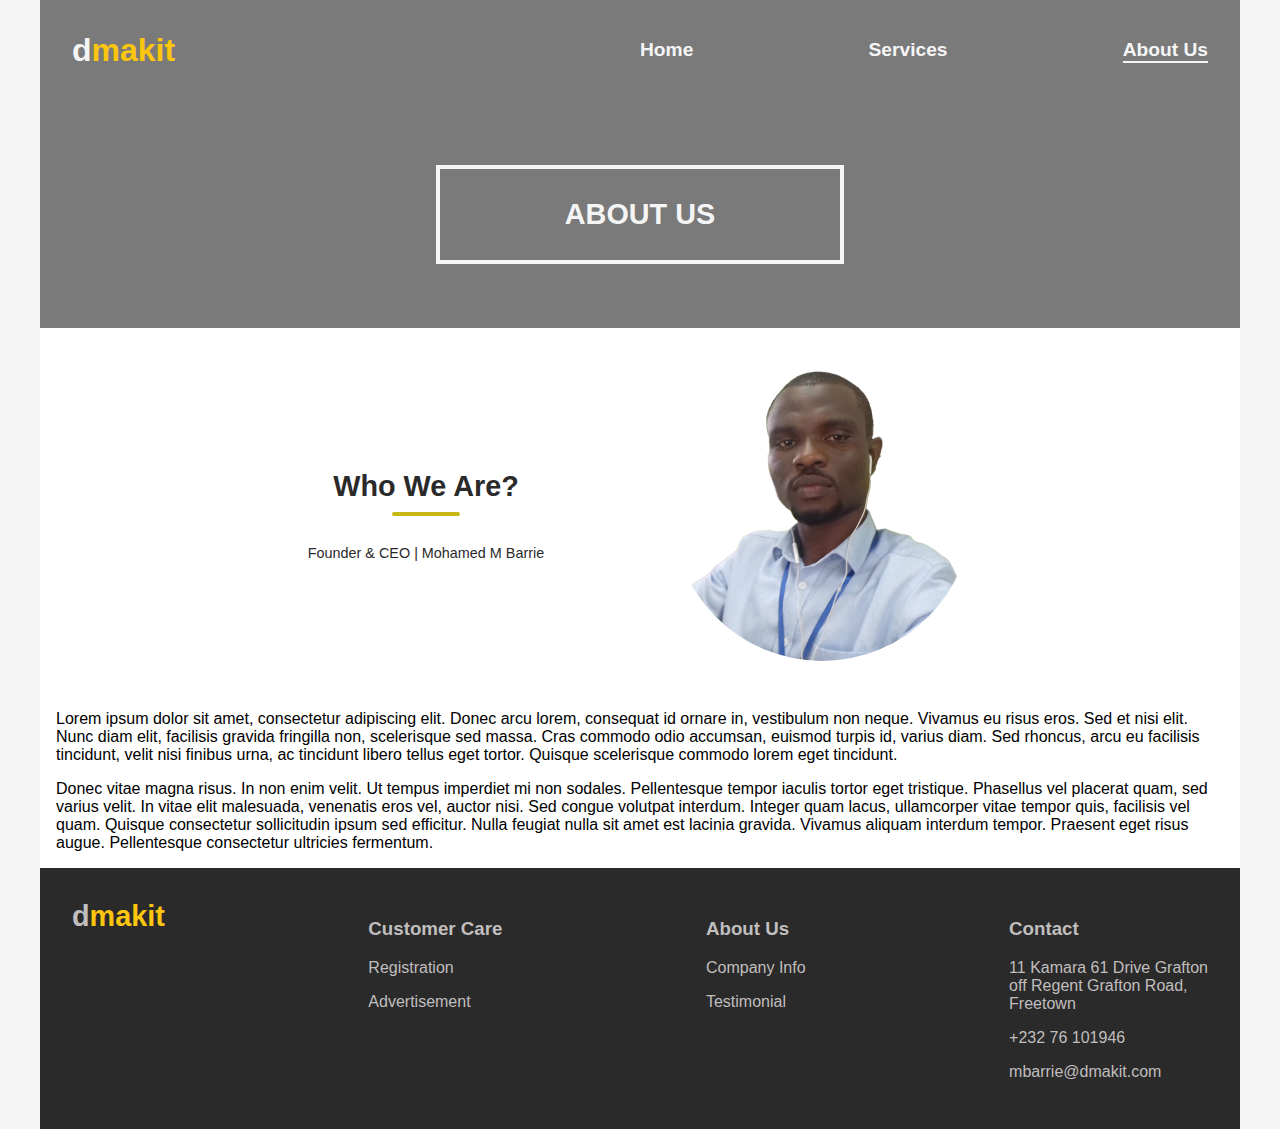
==== about.html @ 3cc2428d "update" ====
<!DOCTYPE html>
<html lang="en">
<head>
    <meta charset="UTF-8">
    <meta name="viewport" content="width=device-width, initial-scale=1.0">
    <title>Document</title>
    <link rel="stylesheet" href="dmakit.css">
</head>
<header>
    <div class="small-container">
        <div class="nav-container service-nav-container about-bg-img">
            <div class="service-bg-color">
                <div class="nav-bar mobile-nav-bar">
                    <a href=""><div class="logo">d<span class="makit">makit</span></div></a>
                    <div class="menu">
                        <ul>
                            <a href="./index.html" target=""><li>Home</li></a>
                            <a href="./services.html"><li>Services</li></a>
                            <a href="./about.html"><li class="active-nav">About Us</li></a>
                        </ul>
                    </div>
                </div>
                <div class="service-hero-sec">
                    <h2 class="service-hero-title">about us</h2>
                </div>
            </div>
        </div>
    </div>
</header>
<body>
    <div class="small-container">
        <div class="content-bg">
            <div class="service-text-wrapper founder-ceo-wrapper">
                <div class="profession founder-text-wrapper">
                    <h2 class="pro-title pro-title-who">Who We Are?</h2>
                    <p class="pro-underline service-pro-underline"></p>
                    <p class="founder-ceo-text">Founder & CEO | Mohamed M Barrie</p>
                </div>
                <div class="founder-img"><img src="./Images/Advertisement/barrie.png" alt=""></div>
            </div>
            <div class="about-paragraph-wrapper">
                <p>Lorem ipsum dolor sit amet, consectetur adipiscing elit. Donec arcu lorem, consequat id ornare in, vestibulum non neque. 
                    Vivamus eu risus eros. Sed et nisi elit. Nunc diam elit, facilisis gravida fringilla non, scelerisque sed massa. Cras commodo 
                    odio accumsan, euismod turpis id, varius diam. Sed rhoncus, arcu eu facilisis tincidunt, velit nisi finibus urna, ac tincidunt 
                    libero tellus eget tortor. Quisque scelerisque commodo lorem eget tincidunt.</p>
    
                <p>Donec vitae magna risus. In non enim velit. Ut tempus imperdiet mi non sodales. Pellentesque tempor iaculis tortor eget tristique. 
                    Phasellus vel placerat quam, sed varius velit. In vitae elit malesuada, venenatis eros vel, auctor nisi. Sed congue volutpat 
                    interdum. Integer quam lacus, ullamcorper vitae tempor quis, facilisis vel quam. Quisque consectetur sollicitudin ipsum sed efficitur. 
                    Nulla feugiat nulla sit amet est lacinia gravida. Vivamus aliquam interdum tempor. Praesent eget risus augue. Pellentesque consectetur 
                    ultricies fermentum.</p>
            </div>
            <div class="footer-wrapper">
                <div class="footer-logo">
                    <div class="logo modify-logo">d<span class="makit">makit</span></div>
                </div>
                <div class="footer-customer">
                    <h3>Customer Care</h3>
                    <p>Registration</p>
                    <p>Advertisement</p>
                </div>
                <div class="footer-about">
                    <h3>About Us</h3>
                    <p>Company Info</p>
                    <p>Testimonial</p>
                </div>
                <div class="footer-contact">
                    <h3>Contact</h3>
                    <p>11 Kamara 61 Drive Grafton 
                         <br> off Regent Grafton Road, <br> Freetown</p>
                    <p>+232 76 101946</p>
                    <p>mbarrie@dmakit.com</p>
                </div>
            </div>
        </div>  
    </div>
</body>
<footer>

</footer>
</html>
---- dmakit.css ----
body {
    font-family: sans-serif;
    margin: 0;
    padding: 0;
    background-color: #F5F5F5;
}

.small-container {
    max-width: 1200px;
    margin: 0 auto;
}

.content-bg {
    background: #FFFFFF;
}

.nav-container, .service-bg-img, .about-bg-img {
    background-image: url(./Images/hero_bg_image/pexels-min-an-1087727.jpg);
    height: auto;
    background-size: cover;
    background-repeat: no-repeat;
    background-position: center;
    text-align: center;
}

.bg-color {
    color: #F5F5F5;
    display: flex;
    flex-direction: column;
    justify-content: space-between;
    background: rgb(0,0,0,0.5);
}

.logo {
    font-size: 2rem;
    font-weight: bold;
    padding-top: 1em;
}

.makit {
    color: #FCC60E;
}

.menu ul {
    font-weight: bold;
    list-style-type: none;
    display: flex;
    justify-content: space-between;
    font-size: 1.2rem;
    padding: 0;
    margin: 0 1em; 
    margin-top: 1em;
}

.active-nav {
    border-bottom: 2px solid;
}

.hero-header {
    font-size: 2.4rem;
    line-height: 1.3em;
}

.dots {
    color: greenyellow;
}

.hero-paragraph {
    font-size: 1rem;
}

.hero-btn {
    color: #2A2A2A;
    font-weight: bolder;
    border: 1px solid #FCC60E;
    text-align: center;
    margin: 2em auto;
    padding: 1em 3em;
    text-transform: uppercase;
    background: #FCC60E;
    margin-bottom: 3em;
}

.profession {
    color: #2A2A2A;
    padding-top: 2.5em;
    margin-bottom: 2.5em;
}

.pro-title {
    font-size: 1.7rem;
    text-align: center;
    font-weight: bold;
    margin-bottom: .3em;
}

.pro-underline {
    margin: 0 auto;
    border: 2px solid #2A2A2A; 
    border-radius: 5em;
    max-width: 4em;
}

.pro-wrapper {
    display: flex;
    flex-direction: row;
    flex-wrap: wrap;
    justify-content: space-between;
    gap: 2em;
    margin-bottom: 2em;
}

.pro-content {
    color: #2A2A2A;
    display: flex;
    flex-direction: column;
    width: 260px;
    background: #F5F5F5;
    padding-bottom: 1em;
    border-radius: 5px;
    margin: 0 auto;
}

.pro-content-title {
    font-size: 1.2rem;
    text-align: center;
    font-weight: 600;
    margin: 1.5em 0;
}

.pro-content img {
    width: 60px;
    margin: 0 auto;
    margin-bottom: .5em;
}

.pro-description {
    color: #2B2B2B;
    text-align: center;
    padding: 0 .3em;
    line-height: 1.3em;
    margin-bottom: 1.5em;
}

.service-cat {
    padding-top: 1em;
}

.service-cat-wrapper {
    padding: 0 2em;
    display: flex;
    justify-content: center;
    text-align: center;
    flex-wrap: wrap;
    padding-bottom: 3.5em;
    gap: 3em;
}

.catalog-title {
    font-size: 1rem;
    color: #2A4F48;
}

.catalog-img {
    width: 130px;
}

.catalog-img img {
    height: 115px;
    width: inherit;
    border: 1px solid #20C1B8;
    border-radius: 100px;
    object-fit: cover;
    object-position: center;
}

.catalog-border-color img {
    border: 1px solid #C7B816;
}

.service-cta-wrapper {
    display: flex;
    justify-content: space-between;
    flex-direction: column;
    background: #E7F8F7;
    padding: 0 1em;
    margin-bottom: 4em;
}

.service-cta-text {
    align-self: center;
    width: 100%;
    color: #2A4F48;
}

.service-cta-title {
    font-size: 1.5rem;
}

.service-cta-title, .service-cta-paragraph {
    line-height: 1.5em;
}

.service-cta-paragraph {
    margin: 2em 0;
}

.service-cta-btn {
    color: #F5F5F5;
    width: 200px;
    text-transform: uppercase;
    font-weight: bold;
    background: #03989E;
    text-align: center;
    padding: 1em 0;
    margin: 2em 0;
}

.service-cta-img img {
    width: 100%;
    padding: .5em 0;
}

.footer-wrapper {
    color: #c0bebe;
    display: flex;
    justify-content: space-between;
    flex-wrap: wrap;
    flex-direction: column;
    gap: 2em;
    background: #2A2A2A;
    padding: 2em;
}

.modify-logo {
    font-size: 1.8rem;
    justify-content: center;
}

a {
    color: inherit;
    text-decoration: none;
}

.service-nav-container {
    color: #F5F5F5;
}

.service-text-wrapper {
    margin-bottom: 5em;
}

.service-bg-img {
    background-image: url(./Images/service_header_img/carlos-muza-hpjSkU2UYSU-unsplash.jpg);
}

.service-bg-color {
    background: rgb(0, 0, 0,0.5);
}

.mobile-nav-bar {
    padding-bottom: 2em;
}

.service-hero-sec {
    padding: 4em 0;
    display: none;
}

.service-hero-title {
    max-width: 90%;
    font-size: 1.8rem;
    text-transform: uppercase;
    color: #F5F5F5;
    border: 4px solid #F5F5F5;
    padding: 1em 0;
    text-align: center;
    margin: 0 auto;
}

.service-pro-underline {
    border: 2px solid #C7B816;
}

.service-title-paragraph {
    width: 95%;
    text-align: center;
    margin: 0 auto; 
    line-height: 1.5em;
}

.service-items-container {
    display: flex;
    justify-content: center;
    flex-wrap: wrap;
    gap: 3em;
    margin-bottom: 4em;
}

.service-item {
    display: flex;
    justify-content: center;
    align-items: center;
    flex-direction: column;
    width: 300px;
    border: 1px solid #2A4F48;
}

.service-item-title {
    font-size: .8rem;
    color: #F5F5F5;
    text-align: center;
    width: inherit;
    background: #2A4F48;
}

.service-item img {
    width: 25%;
    padding: 1.8em 0;
    justify-self: center;
}

.service-item-text {
    text-align: center;
    padding: 0 1em;
    padding-bottom: 1em;
    line-height: 1.2em;
}

.service-item-google {
    border: 1px solid #761D85;
}

.google-color {
    background: #761D85;
}

.service-item-media {
    border: 1px solid #FCC60E;
}

.media-color {
    color: #2A2A2A;
    background: #FCC60E;
}

.service-item-product {
    border: 1px solid #20C1B8;
}

.product-color {
    color: #2A2A2A;
    background: #20C1B8;
}

.service-item-web {
    border: 1px solid #093A99;
}

.web-color {
    background: #093A99;
}

.market-slogan {
    border: 2px solid #F5F5F5;
    margin: 1em;
}

.title-slogan {
    font-size: 2rem;
    color: #2A4F48;
    text-align: center;
}

.slogan-quote {
    font-size: 2em;
    color: #20C1B8;
}

.service-items-btn {
    font-size: .7rem;
    color: #F5F5F5;
    text-align: center;
    text-transform: uppercase;
    border: 1px solid #00A082;
    background: #00A082;
    width: 70%;
    margin: 0 auto;
    padding: 1em 0;
    margin-top: 4em;
    margin-bottom: 12em;
}

.wave-svg {
    position: relative;
}

.wave-svg img {
  position: absolute;
  bottom: 0;
}

.about-bg-img {
    background: url(./Images/about_header_img/annie-spratt-OTy0mkqc2Yk-unsplash.jpg);
    height: auto;
    background-size: cover;
    background-repeat: no-repeat;
    background-position: center;
    text-align: center;
}

.founder-ceo-wrapper {
    display: flex;
    justify-content: center;
    flex-wrap: wrap;
    margin-bottom: 3em;
}

.founder-text-wrapper {
    align-self: center;
}

.pro-title-who {
    font-size: 1.8rem;
}

.founder-ceo-text {
    font-size: .9rem;
    text-align: center;
    margin-top: 2em;
}

.founder-img {
    width: 300px;
    display: flex;
    justify-content: center;
}

.founder-img img {
    width: 100%;
    border: 1px solid #FFFFFF;
    border-radius: 100%;
}

.about-paragraph-wrapper {
    padding: 0 1em;
}

@media (min-width: 820px) {

    .nav-bar {
        display: flex;
        flex-direction: row;
        justify-content: space-between;
        align-items: center;
        padding: 2em;
    }

    .logo {
        padding-top: 0;
    }

    .menu {
        width: 50%;
    }

    .menu ul {
        display: flex;
        margin: 0;
    }

    .hero-header {
        font-size: 3rem;
    }

    .hero-paragraph {
        font-size: 1.2rem;
    }

    .hero-btn {
        margin-bottom: 5em;
    }

    .service-cat-wrapper {
        justify-content: space-between;
        padding-bottom: 5em;
    }

    .service-cta-wrapper {
        flex-direction: row;
    }

    .service-cta-text {
        padding-left: 1em;
    }

    .service-cta-paragraph {
        width: 430px;
        margin-bottom: 4em;
    }

    .footer-wrapper {
        flex-direction: row;
    }

    .service-nav-container {
        padding-bottom: 0;
    }

    .service-hero-sec {
        display: block;
    }
    
    .service-hero-title {
        max-width: 400px;
        margin: 0 auto;
    }

    .service-title-paragraph {
        width: 600px;
    }

    .service-items-container {
        gap: 7em;
        margin-bottom: 5em;
    }

    .service-items-btn {
        width: 250px;
        margin-bottom: 22em;
    }
    
    .founder-ceo-wrapper {
        padding-top: 2em;
        gap: 8em;
    }
 
}
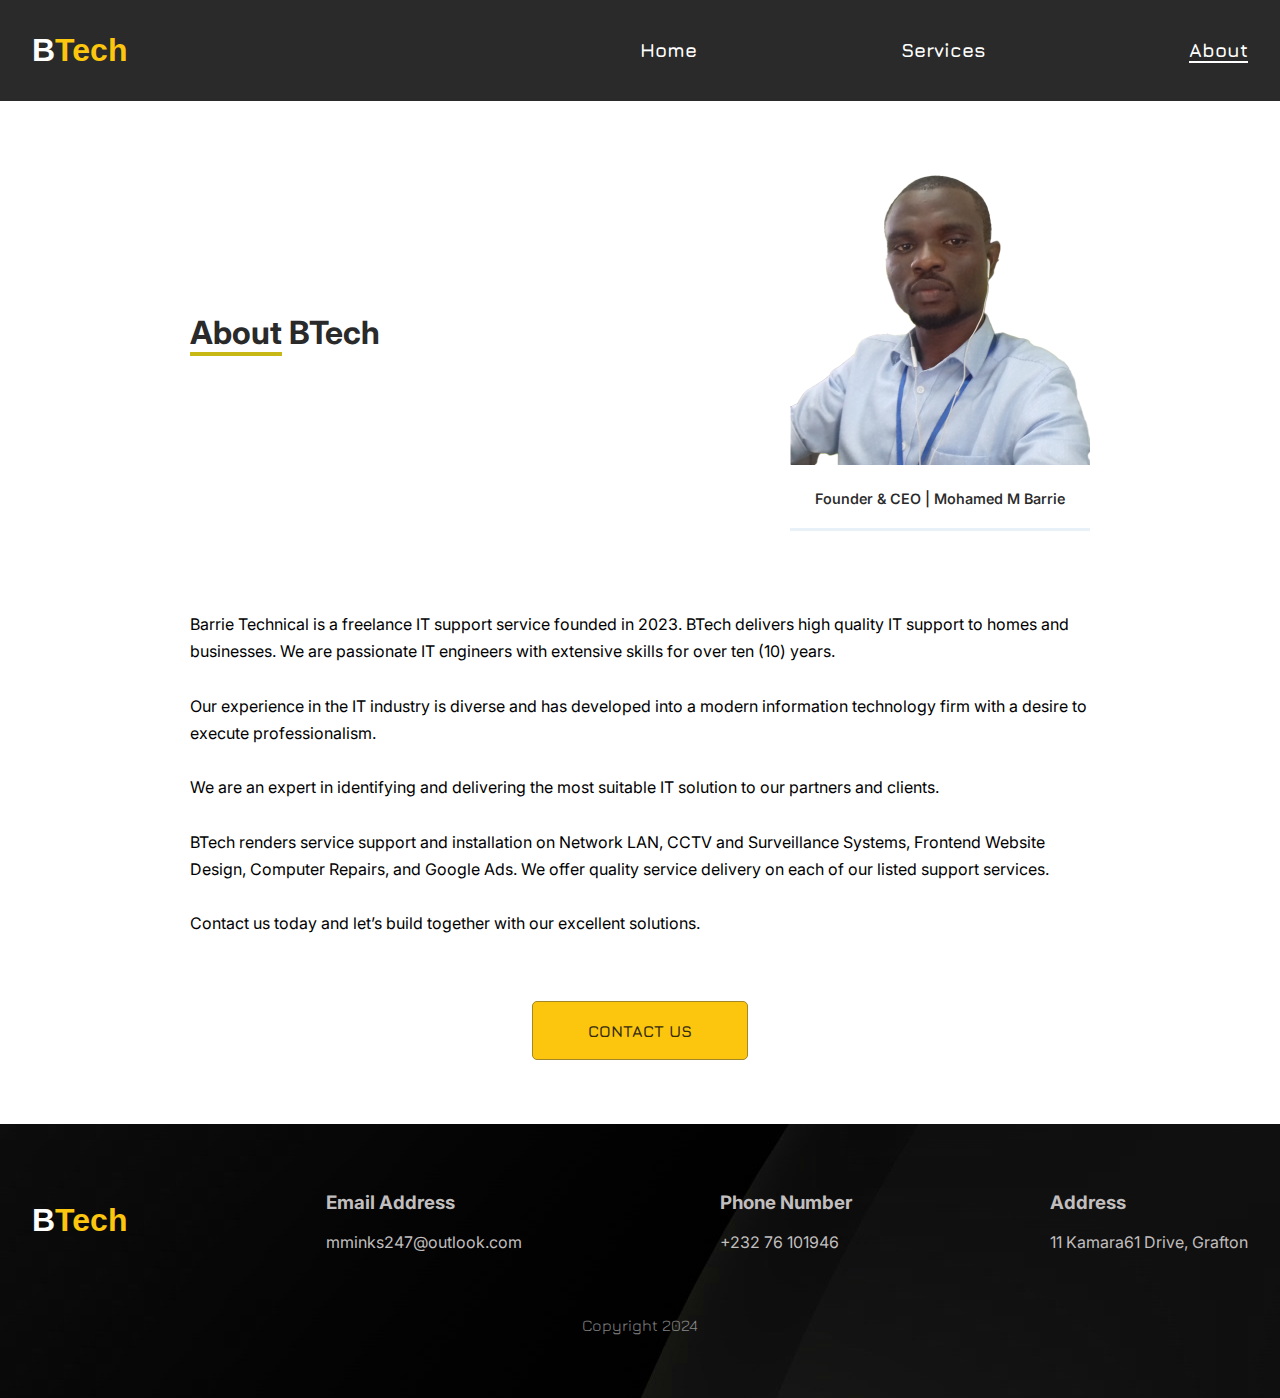
==== commit cf12c331: "update" ====
--- a/about.html
+++ b/about.html
@@ -1,81 +1,80 @@
 <!DOCTYPE html>
 <html lang="en">
-<head>
-    <meta charset="UTF-8">
-    <meta name="viewport" content="width=device-width, initial-scale=1.0">
-    <title>Document</title>
-    <link rel="stylesheet" href="dmakit.css">
-</head>
-<header>
-    <div class="small-container">
-        <div class="nav-container service-nav-container about-bg-img">
+    <head>
+        <meta charset="UTF-8">
+        <meta name="viewport" content="width=device-width, initial-scale=1.0">
+        <link rel="icon" type="image/jpg" href="./Images/service_icons_png/favicon.jpg">
+        <link rel="preconnect" href="https://fonts.googleapis.com">
+        <link rel="preconnect" href="https://fonts.gstatic.com" crossorigin>
+        <link href="https://fonts.googleapis.com/css2?family=Jura:wght@300..700&display=swap" rel="stylesheet">
+        <link rel="preconnect" href="https://fonts.googleapis.com">
+        <link rel="preconnect" href="https://fonts.gstatic.com" crossorigin>
+        <link href="https://fonts.googleapis.com/css2?family=Inter:wght@100..900&family=Jura:wght@300..700&display=swap" rel="stylesheet">
+        <title>Barrie Tech Solution</title>
+        <link rel="stylesheet" href="dmakit.css">
+    </head>
+    <header>
+        <div class="small-container">
             <div class="service-bg-color">
-                <div class="nav-bar mobile-nav-bar">
-                    <a href=""><div class="logo">d<span class="makit">makit</span></div></a>
-                    <div class="menu">
-                        <ul>
-                            <a href="./index.html" target=""><li>Home</li></a>
-                            <a href="./services.html"><li>Services</li></a>
-                            <a href="./about.html"><li class="active-nav">About Us</li></a>
-                        </ul>
+                <nav class="small-wrapper">
+                    <div class="nav-bar mobile-nav-bar">
+                        <a href="./index.html"><div class="logo">B<span class="makit">Tech</span></div></a>
+                        <div class="menu">
+                            <ul>
+                                <a href="./index.html" target=""><li>Home</li></a>
+                                <a href="./services.html"><li>Services</li></a>
+                                <a href="./about.html"><li class="active-nav">About</li></a>
+                            </ul>
+                        </div>
                     </div>
-                </div>
-                <div class="service-hero-sec">
-                    <h2 class="service-hero-title">about us</h2>
-                </div>
+                </nav>
             </div>
         </div>
-    </div>
-</header>
-<body>
-    <div class="small-container">
-        <div class="content-bg">
-            <div class="service-text-wrapper founder-ceo-wrapper">
-                <div class="profession founder-text-wrapper">
-                    <h2 class="pro-title pro-title-who">Who We Are?</h2>
-                    <p class="pro-underline service-pro-underline"></p>
-                    <p class="founder-ceo-text">Founder & CEO | Mohamed M Barrie</p>
+    </header>
+    <body>
+        <div class="small-container">
+            <div class="content-bg">
+                <div class="btech-about-content">
+                    <div class="about-founder-container">
+                        <h2 class="about-btech-title"><span class="about-underline">About</span> BTech</h2>
+                        <div class="founder-img">
+                            <img src="./Images/Advertisement/barrie.png" alt="BTech">
+                            <p class="founder-title">Founder & CEO | Mohamed M Barrie</p>
+                        </div>
+                    </div>
+                <p class="about-founder-paragraph">
+                        Barrie Technical is a freelance IT support service founded in 2023. BTech delivers high quality IT support to 
+                        homes and businesses. We are passionate IT engineers with extensive skills for over ten (10) years. <br><br>
+                        Our experience in the IT industry is diverse and has developed into a modern information technology firm with
+                        a desire to execute professionalism. <br><br>
+                        We are an expert in identifying and delivering the most suitable IT solution to our partners and clients. <br><br>
+                        BTech renders service support and installation on Network LAN, CCTV and Surveillance Systems, Frontend Website Design, 
+                        Computer Repairs, and Google Ads. We offer quality service delivery on each of our listed support services. <br><br>
+                        Contact us today and let’s build together with our excellent solutions.
+                </p>
                 </div>
-                <div class="founder-img"><img src="./Images/Advertisement/barrie.png" alt=""></div>
-            </div>
-            <div class="about-paragraph-wrapper">
-                <p>Lorem ipsum dolor sit amet, consectetur adipiscing elit. Donec arcu lorem, consequat id ornare in, vestibulum non neque. 
-                    Vivamus eu risus eros. Sed et nisi elit. Nunc diam elit, facilisis gravida fringilla non, scelerisque sed massa. Cras commodo 
-                    odio accumsan, euismod turpis id, varius diam. Sed rhoncus, arcu eu facilisis tincidunt, velit nisi finibus urna, ac tincidunt 
-                    libero tellus eget tortor. Quisque scelerisque commodo lorem eget tincidunt.</p>
-    
-                <p>Donec vitae magna risus. In non enim velit. Ut tempus imperdiet mi non sodales. Pellentesque tempor iaculis tortor eget tristique. 
-                    Phasellus vel placerat quam, sed varius velit. In vitae elit malesuada, venenatis eros vel, auctor nisi. Sed congue volutpat 
-                    interdum. Integer quam lacus, ullamcorper vitae tempor quis, facilisis vel quam. Quisque consectetur sollicitudin ipsum sed efficitur. 
-                    Nulla feugiat nulla sit amet est lacinia gravida. Vivamus aliquam interdum tempor. Praesent eget risus augue. Pellentesque consectetur 
-                    ultricies fermentum.</p>
-            </div>
-            <div class="footer-wrapper">
-                <div class="footer-logo">
-                    <div class="logo modify-logo">d<span class="makit">makit</span></div>
+                <p class="about-btn">Contact Us</p>
+                <div class="footer-wrapper small-wrapper">
+                    <div class="footer-container">
+                        <div class="footer-logo">
+                            <div class="logo modify-logo">B<span class="makit">Tech</span></div>
+                        </div>
+                        <div class="footer-customer">
+                            <h3>Email Address</h3>
+                            <p>mminks247@outlook.com</p>
+                        </div>
+                        <div class="footer-about">
+                            <h3>Phone Number</h3>
+                            <p>+232 76 101946</p>
+                        </div>
+                        <div class="footer-contact">
+                            <h3>Address</h3>
+                            <p>11 Kamara61 Drive, Grafton</p>
+                        </div>
+                    </div>
+                    <p class="copy-right">Copyright 2024</p>
                 </div>
-                <div class="footer-customer">
-                    <h3>Customer Care</h3>
-                    <p>Registration</p>
-                    <p>Advertisement</p>
-                </div>
-                <div class="footer-about">
-                    <h3>About Us</h3>
-                    <p>Company Info</p>
-                    <p>Testimonial</p>
-                </div>
-                <div class="footer-contact">
-                    <h3>Contact</h3>
-                    <p>11 Kamara 61 Drive Grafton 
-                         <br> off Regent Grafton Road, <br> Freetown</p>
-                    <p>+232 76 101946</p>
-                    <p>mbarrie@dmakit.com</p>
-                </div>
-            </div>
-        </div>  
-    </div>
-</body>
-<footer>
-
-</footer>
+            </div>  
+        </div>
+    </body>
 </html>--- a/dmakit.css
+++ b/dmakit.css
@@ -1,40 +1,42 @@
 body {
-    font-family: sans-serif;
+    font-family: "Inter", sans-serif;
     margin: 0;
     padding: 0;
-    background-color: #F5F5F5;
+    background-color: #f5f5f5;
 }
 
 .small-container {
-    max-width: 1200px;
+    max-width: 1366px;
     margin: 0 auto;
 }
 
-.content-bg {
-    background: #FFFFFF;
-}
-
-.nav-container, .service-bg-img, .about-bg-img {
-    background-image: url(./Images/hero_bg_image/pexels-min-an-1087727.jpg);
+.small-wrapper {
+    padding: 0 .5em 1em;
+}
+
+.big-container {
+    background-image: url(./Images/hero_bg_image/cctv_bg.jpg);
     height: auto;
     background-size: cover;
     background-repeat: no-repeat;
     background-position: center;
-    text-align: center;
-}
-
-.bg-color {
-    color: #F5F5F5;
-    display: flex;
-    flex-direction: column;
-    justify-content: space-between;
+}
+
+.bg-tint-color {
     background: rgb(0,0,0,0.5);
 }
 
+.nav-bar {
+    padding-top: 1em;
+    align-self: center;
+}
+
 .logo {
+    font-family: sans-serif;
+    color: #FFFFFF;
     font-size: 2rem;
     font-weight: bold;
-    padding-top: 1em;
+    text-align: center; 
 }
 
 .makit {
@@ -42,6 +44,8 @@
 }
 
 .menu ul {
+    font-family: "Jura", sans-serif;
+    color: #FFFFFF;
     font-weight: bold;
     list-style-type: none;
     display: flex;
@@ -56,13 +60,21 @@
     border-bottom: 2px solid;
 }
 
+.hero-text {
+    color: #F5F5F5;
+    font-optical-sizing: auto;
+    font-family: "Jura", sans-serif;
+    font-weight: 300;
+    font-style: normal;
+    display: flex;
+    flex-direction: column;
+    align-items: center;
+}
+
 .hero-header {
     font-size: 2.4rem;
     line-height: 1.3em;
-}
-
-.dots {
-    color: greenyellow;
+    max-width: 850px;
 }
 
 .hero-paragraph {
@@ -70,62 +82,72 @@
 }
 
 .hero-btn {
-    color: #2A2A2A;
-    font-weight: bolder;
-    border: 1px solid #FCC60E;
-    text-align: center;
-    margin: 2em auto;
-    padding: 1em 3em;
+    color: #305706;
+    font-family: "Jura", sans-serif;
+    font-weight: 800;
+    border: 1px solid #305706;
+    text-align: center;
+    margin: 0 auto;
+    margin-top: 2em;
+    margin-bottom: 3em;
+    padding: 1.2em 2em;
     text-transform: uppercase;
-    background: #FCC60E;
-    margin-bottom: 3em;
+    background: #C6FC0E;
+    max-width: 150px;
+    border-radius: 5px;
+}
+
+.content-bg {
+    background: #FFFFFF;
 }
 
 .profession {
     color: #2A2A2A;
-    padding-top: 2.5em;
-    margin-bottom: 2.5em;
+    padding-top: 2em;
+    /* margin-bottom: 1.5em; */
 }
 
 .pro-title {
     font-size: 1.7rem;
     text-align: center;
     font-weight: bold;
-    margin-bottom: .3em;
+    margin-bottom: .2em;
 }
 
 .pro-underline {
     margin: 0 auto;
-    border: 2px solid #2A2A2A; 
-    border-radius: 5em;
-    max-width: 4em;
+    border: 2px solid #C7B816; 
+    max-width: 5em;
 }
 
 .pro-wrapper {
+    color: #2A2A2A;
     display: flex;
     flex-direction: row;
     flex-wrap: wrap;
     justify-content: space-between;
     gap: 2em;
+    margin-top: 3em;
     margin-bottom: 2em;
 }
 
 .pro-content {
-    color: #2A2A2A;
     display: flex;
     flex-direction: column;
-    width: 260px;
+    width: 280px;
     background: #F5F5F5;
+    padding: 0 .5em;
     padding-bottom: 1em;
-    border-radius: 5px;
+    border: 1px solid #F2ECFF;
+    border-radius: 10px;
     margin: 0 auto;
 }
 
 .pro-content-title {
     font-size: 1.2rem;
     text-align: center;
-    font-weight: 600;
     margin: 1.5em 0;
+    opacity: 95%;
 }
 
 .pro-content img {
@@ -135,10 +157,12 @@
 }
 
 .pro-description {
-    color: #2B2B2B;
+    font-family: "Jura", sans-serif;
+    color: #000;
+    font-weight: 600;
     text-align: center;
     padding: 0 .3em;
-    line-height: 1.3em;
+    line-height: 1.5em;
     margin-bottom: 1.5em;
 }
 
@@ -147,18 +171,19 @@
 }
 
 .service-cat-wrapper {
-    padding: 0 2em;
     display: flex;
     justify-content: center;
     text-align: center;
     flex-wrap: wrap;
     padding-bottom: 3.5em;
     gap: 3em;
+    margin-top: 3em;
 }
 
 .catalog-title {
     font-size: 1rem;
     color: #2A4F48;
+    padding-bottom: .5em;
 }
 
 .catalog-img {
@@ -169,7 +194,7 @@
     height: 115px;
     width: inherit;
     border: 1px solid #20C1B8;
-    border-radius: 100px;
+    border-radius: 10px;
     object-fit: cover;
     object-position: center;
 }
@@ -182,19 +207,18 @@
     display: flex;
     justify-content: space-between;
     flex-direction: column;
-    background: #E7F8F7;
-    padding: 0 1em;
+    background-color: #E7F8F7;
     margin-bottom: 4em;
 }
 
 .service-cta-text {
-    align-self: center;
+    align-content: center;
     width: 100%;
     color: #2A4F48;
 }
 
 .service-cta-title {
-    font-size: 1.5rem;
+    font-size: 2rem;
 }
 
 .service-cta-title, .service-cta-paragraph {
@@ -202,18 +226,21 @@
 }
 
 .service-cta-paragraph {
-    margin: 2em 0;
+    font-weight: 400;
+    opacity: 80%;
 }
 
 .service-cta-btn {
+    font-family: "Jura", sans-serif;
     color: #F5F5F5;
     width: 200px;
     text-transform: uppercase;
     font-weight: bold;
     background: #03989E;
     text-align: center;
-    padding: 1em 0;
+    padding: 1.2em 0;
     margin: 2em 0;
+    border-radius: 5px;
 }
 
 .service-cta-img img {
@@ -222,19 +249,25 @@
 }
 
 .footer-wrapper {
+    background-image: url(./Images/hero_bg_image/andrew-kliatskyi-MaVm_A0xhKk-unsplash.jpg);
+    object-fit: cover;
+    background-repeat: no-repeat;
+    padding: 2em 1em;
+}
+
+.footer-container {
     color: #c0bebe;
     display: flex;
-    justify-content: space-between;
-    flex-wrap: wrap;
     flex-direction: column;
-    gap: 2em;
-    background: #2A2A2A;
-    padding: 2em;
-}
-
-.modify-logo {
-    font-size: 1.8rem;
-    justify-content: center;
+    gap: 1em;
+}
+
+.copy-right {
+    font-family: "Jura", sans-serif;
+    color: white;
+    text-align: center;
+    opacity: 50%;
+    margin-top: 3em;
 }
 
 a {
@@ -242,59 +275,70 @@
     text-decoration: none;
 }
 
-.service-nav-container {
+.service-text-wrapper {
+    margin-bottom: 1em;
+}
+
+
+.service-bg-color {
+    background: #2A2A2A;
+}
+
+.service-hero-img {
+    background-image: url(./Images/service_catalog_images/LAN.jpg);
+    object-fit: cover;
+    background-position: center;
+    background-repeat: no-repeat;
+    background-size: cover;
+}
+
+.service-hero-tint {
+    background: rgb(0,0,0,0.5);
+}
+
+.service-hero-text {
+    font-family: "Jura", sans-serif;
+    font-size: 1.5rem;
     color: #F5F5F5;
-}
-
-.service-text-wrapper {
-    margin-bottom: 5em;
-}
-
-.service-bg-img {
-    background-image: url(./Images/service_header_img/carlos-muza-hpjSkU2UYSU-unsplash.jpg);
-}
-
-.service-bg-color {
-    background: rgb(0, 0, 0,0.5);
-}
-
-.mobile-nav-bar {
-    padding-bottom: 2em;
-}
-
-.service-hero-sec {
-    padding: 4em 0;
-    display: none;
-}
-
-.service-hero-title {
-    max-width: 90%;
-    font-size: 1.8rem;
+    padding: 1em;
+    margin: 0;
+    max-width: 500px;
+}
+
+.service-hero-btn {
+    font-size: 1rem;
+    font-family: "Jura", sans-serif;
+    font-weight: 800;
     text-transform: uppercase;
-    color: #F5F5F5;
-    border: 4px solid #F5F5F5;
-    padding: 1em 0;
-    text-align: center;
-    margin: 0 auto;
+    color: #2A4F48;
+    border: 1px solid #C6FC0E;
+    margin-top: 1em;
+    margin-bottom: 3em;
+    padding: 1em 2em;
+    border-radius: 5px;
+    background-color: #C6FC0E;
 }
 
 .service-pro-underline {
+    margin-top: .5em;
     border: 2px solid #C7B816;
 }
 
+.service-title-text {
+    margin-top: 1.5em;
+}
+
 .service-title-paragraph {
-    width: 95%;
-    text-align: center;
-    margin: 0 auto; 
-    line-height: 1.5em;
+    padding: .5em;  
+    line-height: 2em;
 }
 
 .service-items-container {
     display: flex;
     justify-content: center;
     flex-wrap: wrap;
-    gap: 3em;
-    margin-bottom: 4em;
+    gap: .5em;
+    margin-bottom: 2em;
 }
 
 .service-item {
@@ -303,161 +347,193 @@
     align-items: center;
     flex-direction: column;
     width: 300px;
-    border: 1px solid #2A4F48;
-}
-
-.service-item-title {
-    font-size: .8rem;
-    color: #F5F5F5;
+}
+
+.service-item-title h4 {
+    font-family: "Jura", sans-serif;
+    font-size: 1.2rem;
+    color: #2A4F48;
     text-align: center;
     width: inherit;
-    background: #2A4F48;
+    font-weight: bolder;
+    border-left: 4px solid #FFA035;
+    padding-left: .5em;
 }
 
 .service-item img {
     width: 25%;
-    padding: 1.8em 0;
+    padding: 1em 0;
     justify-self: center;
 }
 
+.service-item .img-modify {
+    width: 23%;
+}
+
 .service-item-text {
-    text-align: center;
-    padding: 0 1em;
+    color: #2A2A2A;
+    text-align: center;
+    
     padding-bottom: 1em;
-    line-height: 1.2em;
-}
-
-.service-item-google {
-    border: 1px solid #761D85;
-}
-
-.google-color {
-    background: #761D85;
-}
-
-.service-item-media {
-    border: 1px solid #FCC60E;
-}
-
-.media-color {
+    line-height: 1.5em;
+}
+
+.testimonial-wrapper {
     color: #2A2A2A;
-    background: #FCC60E;
-}
-
-.service-item-product {
-    border: 1px solid #20C1B8;
-}
-
-.product-color {
+    background-color: #4d4c4c;
+    padding-bottom: .5em;
+    margin-bottom: 3em;
+}
+
+.testimonial-container {
+    margin: 3em 0;
+    display: flex;
+    justify-content: center;
+    flex-direction: row;
+    flex-wrap: wrap;
+    gap: 3em;
+}
+
+.testimonial-title {
+    color: #FFFFFF;
+    font-size: 1.7rem;
+    text-transform: capitalize;
+    text-align: center;
+    padding-top: 1.2em;
+}
+
+.testimonial-item {
+    width: 300px;
+    border-radius: 5px;
+    background-color: #FFFFFF;
+}
+
+.testimonial-content {
+    text-align: center;
+    padding-top: 1em;
+    padding-bottom: 2em;
+    padding-left: .5em;
+    padding-right: .5em;
+}
+
+.client-name {
+    font-size: 1.2rem;
+    color: #2A4F48;
+}
+
+.client-title {
+    font-size: 14px;
+    color: #6e8323;
+    font-weight: 550;
+}
+
+.client-comment {
+    line-height: 1.5;
+    padding: .5em 0;
+}
+
+.client-rat-wrapper {
+    display: flex;
+    gap: .5em;
+    justify-content: center;
+}
+
+.client-ratting {
+    width: 20px;
+}
+
+.about-bg {
+    background-image: url(./Images/about_header_img/about_bg.svg);
+    object-fit: cover;
+    background-repeat: no-repeat;
+    background-size: 100%;
+    background-position: center;
+    min-height: 200px;
+}
+
+.about-top-bg {
+    transform: rotate(180deg);
+}
+
+.btech-about-content {
+    max-width: 900px;
+    margin: 0 auto;
+    padding-top: 1.5em;
+    padding-left: .5em;
+    padding-right: .5em;
+}
+
+.about-founder-container {
+    display: flex;
+    justify-content: center;
+    align-items: center;
+    flex-wrap: wrap;
+}
+
+.about-btech-title {
+    font-size: 2rem;
     color: #2A2A2A;
-    background: #20C1B8;
-}
-
-.service-item-web {
-    border: 1px solid #093A99;
-}
-
-.web-color {
-    background: #093A99;
-}
-
-.market-slogan {
-    border: 2px solid #F5F5F5;
-    margin: 1em;
-}
-
-.title-slogan {
-    font-size: 2rem;
-    color: #2A4F48;
-    text-align: center;
-}
-
-.slogan-quote {
-    font-size: 2em;
-    color: #20C1B8;
-}
-
-.service-items-btn {
-    font-size: .7rem;
-    color: #F5F5F5;
-    text-align: center;
-    text-transform: uppercase;
-    border: 1px solid #00A082;
-    background: #00A082;
-    width: 70%;
-    margin: 0 auto;
-    padding: 1em 0;
-    margin-top: 4em;
-    margin-bottom: 12em;
-}
-
-.wave-svg {
-    position: relative;
-}
-
-.wave-svg img {
-  position: absolute;
-  bottom: 0;
-}
-
-.about-bg-img {
-    background: url(./Images/about_header_img/annie-spratt-OTy0mkqc2Yk-unsplash.jpg);
-    height: auto;
-    background-size: cover;
-    background-repeat: no-repeat;
-    background-position: center;
-    text-align: center;
-}
-
-.founder-ceo-wrapper {
-    display: flex;
-    justify-content: center;
-    flex-wrap: wrap;
-    margin-bottom: 3em;
-}
-
-.founder-text-wrapper {
-    align-self: center;
-}
-
-.pro-title-who {
-    font-size: 1.8rem;
-}
-
-.founder-ceo-text {
+    padding-bottom: 1em;
+}
+
+.about-underline {
+    border-bottom: 4px solid #C7B816;
+}
+
+.founder-img {
     font-size: .9rem;
-    text-align: center;
-    margin-top: 2em;
-}
-
-.founder-img {
+    color: #2A2A2A;
     width: 300px;
-    display: flex;
-    justify-content: center;
+    border-bottom: 3px solid #E9F1F8;
+    text-align: center;
+    font-weight: 550;
 }
 
 .founder-img img {
     width: 100%;
-    border: 1px solid #FFFFFF;
-    border-radius: 100%;
-}
-
-.about-paragraph-wrapper {
-    padding: 0 1em;
-}
+}
+
+.founder-title {
+    color: #2A2A2A;
+    padding: .5em 0;
+}
+
+.about-founder-paragraph {
+    line-height: 1.7;
+    margin-top: 3em;
+}
+
+.about-btn {
+    font-family: "Jura", sans-serif;
+    color: #352b0d;
+    margin: 4em auto;
+    border: 1px solid #a38626;
+    border-radius: 5px;
+    width: 150px;
+    text-align: center;
+    background-color: #FCC60E;
+    text-transform: uppercase;
+    padding: 1.2em 2em;
+    font-weight: 800;
+}
+
 
 @media (min-width: 820px) {
+
+    .small-wrapper {
+        padding: 0 2em;
+    }
+
+    .modify-small-wrapper {
+        padding-bottom: 1em;
+    }
 
     .nav-bar {
         display: flex;
         flex-direction: row;
         justify-content: space-between;
         align-items: center;
-        padding: 2em;
-    }
-
-    .logo {
-        padding-top: 0;
+        padding: 2em 0;
     }
 
     .menu {
@@ -490,39 +566,54 @@
         flex-direction: row;
     }
 
-    .service-cta-text {
-        padding-left: 1em;
-    }
-
     .service-cta-paragraph {
-        width: 430px;
         margin-bottom: 4em;
     }
 
+    .testimonial-title {
+        padding-bottom: 0;
+    }
+
+    .testimonial-container {
+        margin: 3em;
+        justify-content: space-between;
+    }
+
+    .btech-about-content {
+        padding-top: 4em;
+    }
+
+    .about-founder-container {
+        justify-content: space-between;
+    }
+
+    .about-founder-paragraph {
+        margin-top: 5em;
+    }
+
     .footer-wrapper {
-        flex-direction: row;
-    }
-
-    .service-nav-container {
-        padding-bottom: 0;
-    }
-
-    .service-hero-sec {
-        display: block;
+        padding-top: 3em;
+        padding-bottom: 3em;
+        flex-direction: column;
+    }
+
+    .service-hero-text {
+        padding-left: 2em;
     }
     
-    .service-hero-title {
-        max-width: 400px;
+    .service-text-wrapper {
+        margin-bottom: 5em;
+    }
+
+    .service-title-paragraph {
+        width: 70%;
         margin: 0 auto;
-    }
-
-    .service-title-paragraph {
-        width: 600px;
+        text-align: center;
     }
 
     .service-items-container {
-        gap: 7em;
-        margin-bottom: 5em;
+        gap: 6em;
+        margin-bottom: 5em; 
     }
 
     .service-items-btn {
@@ -534,5 +625,37 @@
         padding-top: 2em;
         gap: 8em;
     }
+
+    .footer-container {
+        justify-content: space-between;
+        align-items: center;
+        flex-direction: row;
+    }
+
+    .menu a:hover {
+        opacity: 75%;
+    }
+    
+    .hero-btn:hover, 
+    .service-hero-btn:hover {
+        color: #FFF;
+        font-weight: 800;
+        background: #305706;
+        cursor: pointer;
+        border: 1px solid #99CB00;
+        opacity: 100%;
+    }
+    
+    .service-cta-btn:hover {
+        background: #005D64;
+        cursor: pointer;
+    }
+    
+    a:hover, 
+    a:active, 
+    a:focus {
+        outline: none;
+        border: 0;
+    }
  
 }
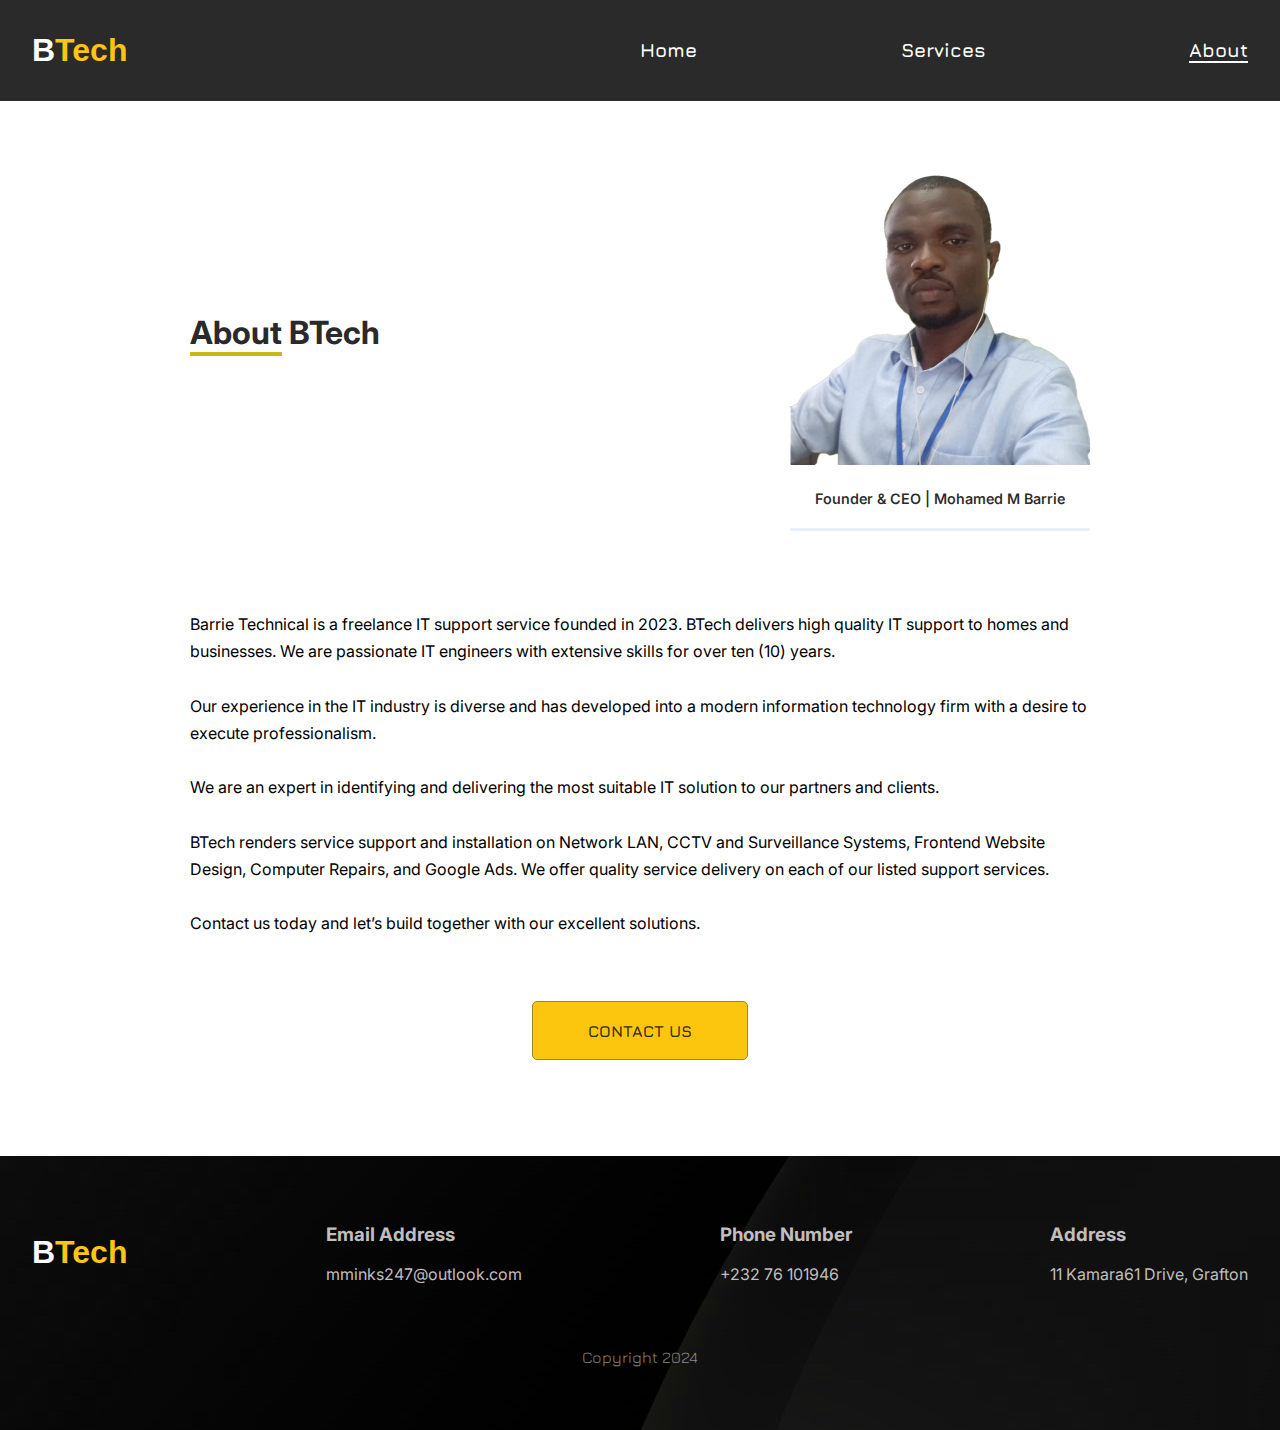
==== commit 5c515b4d: "update" ====
--- a/about.html
+++ b/about.html
@@ -53,7 +53,7 @@
                         Contact us today and let’s build together with our excellent solutions.
                 </p>
                 </div>
-                <p class="about-btn">Contact Us</p>
+                <p class="about-btn about-btn-modify">Contact Us</p>
                 <div class="footer-wrapper small-wrapper">
                     <div class="footer-container">
                         <div class="footer-logo">
--- a/dmakit.css
+++ b/dmakit.css
@@ -112,6 +112,10 @@
     text-align: center;
     font-weight: bold;
     margin-bottom: .2em;
+}
+
+.pro-title-modify {
+    margin-top: 0.4em;
 }
 
 .pro-underline {
@@ -626,6 +630,11 @@
         gap: 8em;
     }
 
+    
+.about-btn-modify {
+    margin-bottom: 6em;
+}
+
     .footer-container {
         justify-content: space-between;
         align-items: center;
